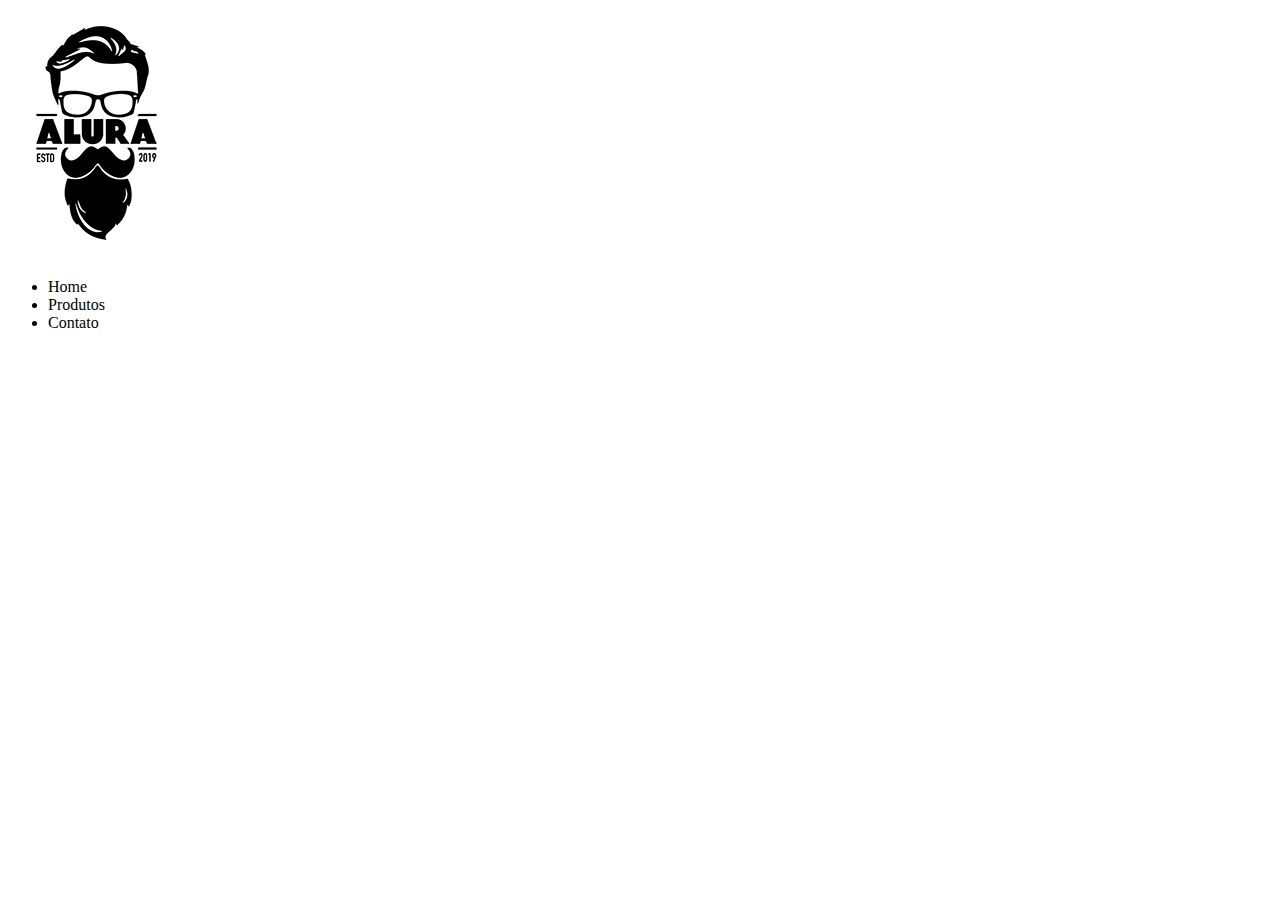
==== Produtos.html @ d58548d8 "Add files via upload" ====
<!DOCTYPE html>
<html>
    <head>
        <meta charset="UTF-8" />
        <title> Produtos - Barbearia Alura </title>
        <link rel="stylesheet" href="Produtos.css" />
    </head>
    <body>
        <header>
            <img src="logo.png" />

            <ul>
                <li>Home</li>
                <li>Produtos</li>
                <li>Contato</li>
            </ul>
        </header>
    </body>
</html>
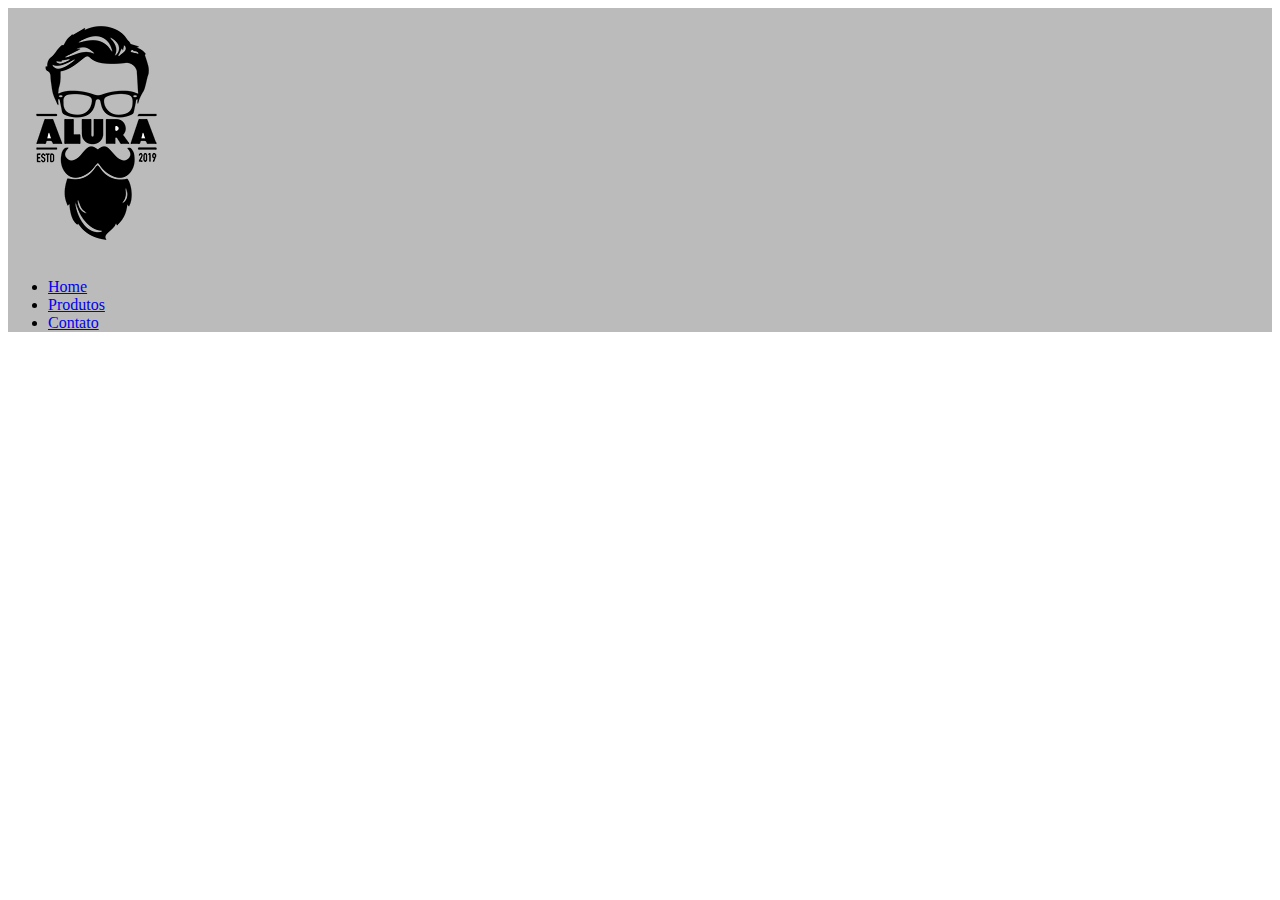
==== commit e199a371: "Add files via upload" ====
--- a/Produtos.html
+++ b/Produtos.html
@@ -10,10 +10,10 @@
             <img src="logo.png" />
 
             <ul>
-                <li>Home</li>
-                <li>Produtos</li>
-                <li>Contato</li>
+                <li><a href="index.html">Home</a></li>
+                <li><a href="Produtos.html">Produtos</a></li>
+                <li><a href="contato.html">Contato</a></li>
             </ul>
         </header>
     </body>
-</html>+</html> --- a/Produtos.css
+++ b/Produtos.css
@@ -0,0 +1,3 @@
+header{
+    background: #BBBBBB;
+}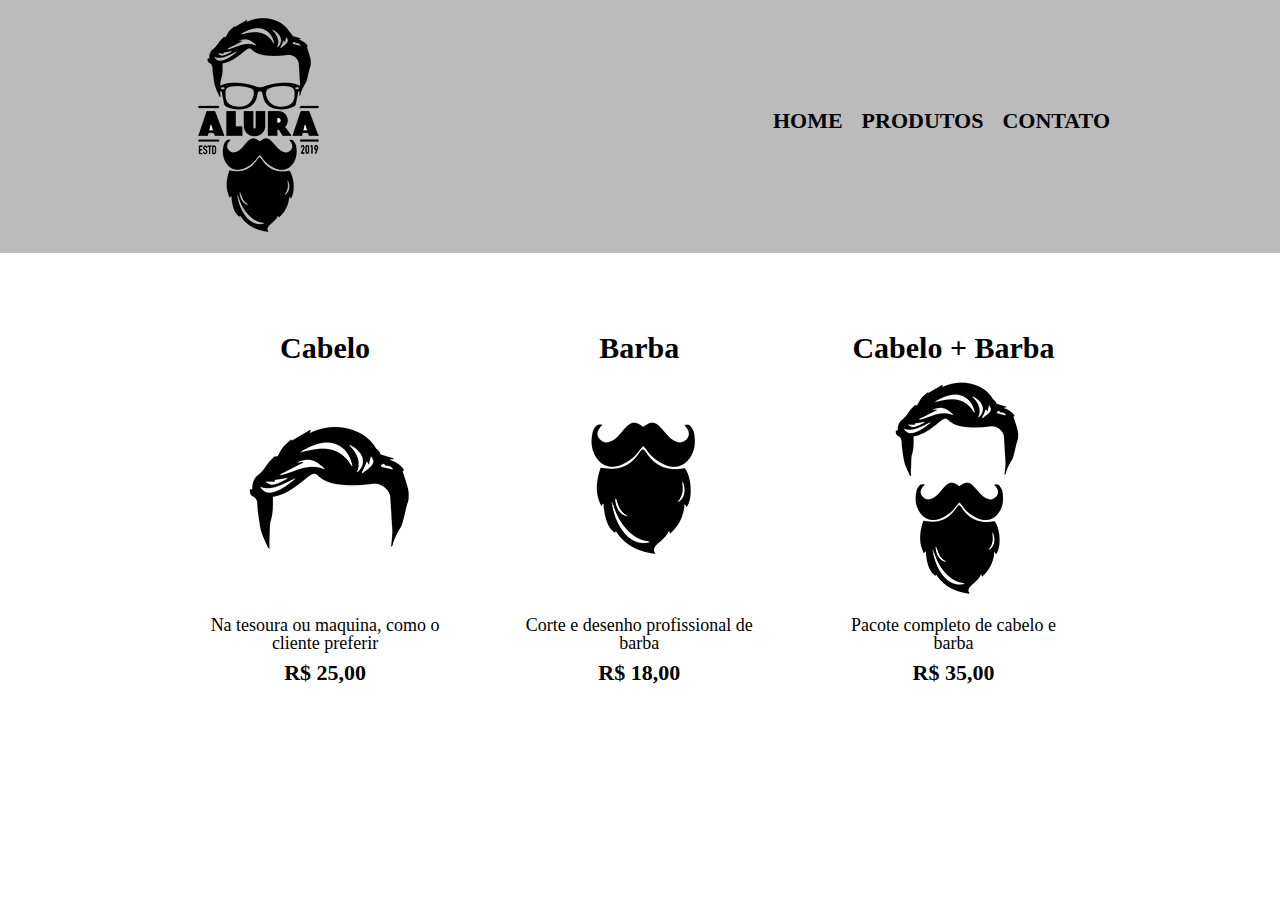
==== commit d3ac80a1: "Add files via upload" ====
--- a/Produtos.html
+++ b/Produtos.html
@@ -3,17 +3,47 @@
     <head>
         <meta charset="UTF-8" />
         <title> Produtos - Barbearia Alura </title>
+        <link rel="stylesheet" href="reset.css">
         <link rel="stylesheet" href="Produtos.css" />
     </head>
     <body>
+
         <header>
-            <img src="logo.png" />
+            <div class="caixa">
+                <img src="logo.png" />
 
-            <ul>
-                <li><a href="index.html">Home</a></li>
-                <li><a href="Produtos.html">Produtos</a></li>
-                <li><a href="contato.html">Contato</a></li>
+                <nav>
+                    <ul>
+                        <li><a href="index.html">Home</a></li>
+                        <li><a href="Produtos.html">Produtos</a></li>
+                        <li><a href="contato.html">Contato</a></li>
+                    </ul>
+                </nav>
+            </div>
+        </header>
+
+        <main>
+            <ul class="produtos">
+                <li>
+                    <h2>Cabelo</h2>
+                    <img src="cabelo.jpg">
+                    <p class="produto-descricao" >Na tesoura ou maquina, como o cliente preferir</p>
+                    <p class="produto-preco" >R$ 25,00</p>
+                </li>
+                <li>
+                    <h2>Barba</h2>
+                    <img src="barba.jpg">
+                    <p class="produto-descricao" >Corte e desenho profissional de barba</p>
+                    <p class="produto-preco" >R$ 18,00</p>
+                </li>
+                <li>
+                    <h2>Cabelo + Barba</h2>
+                    <img src="cabelo+barba.jpg">
+                    <p class="produto-descricao" >Pacote completo de cabelo e barba</p>
+                    <p class="produto-preco" >R$ 35,00 </p>
+                </li>
             </ul>
-        </header>
+        </main>
+
     </body>
 </html> --- a/Produtos.css
+++ b/Produtos.css
@@ -1,3 +1,57 @@
-header{
+header {
     background: #BBBBBB;
-}+}
+
+.caixa {
+    position: relative;
+    width: 940px;
+    margin: 0 auto;
+}
+
+nav {
+    position: absolute;
+    top:  110px;
+    right: 0;
+}
+
+nav li {
+    display: inline;
+    margin: 0 0 0 15px;
+}
+nav a {
+    text-transform: uppercase;
+    color: #000000;
+    font-weight: bold;
+    font-size: 22px;
+    text-decoration: none;
+}
+.produtos {
+    width: 940px;
+    margin: 0 auto;
+    padding: 50px 0;
+}
+
+.produtos li {
+    display: inline-block;
+    text-align: center;
+    width: 30%;
+    vertical-align: top;
+    margin: 0 1.5%;
+    padding: 30px 20px;
+    box-sizing: border-box;
+}    
+
+.produtos h2 {
+    font-size: 30px;
+    font-weight: bold;
+}
+
+.produto-descricao {
+    font-size: 18px;
+}
+
+.produto-preco {
+     font-size: 22px;
+     font-weight: bold;
+     margin-top: 10px;
+} 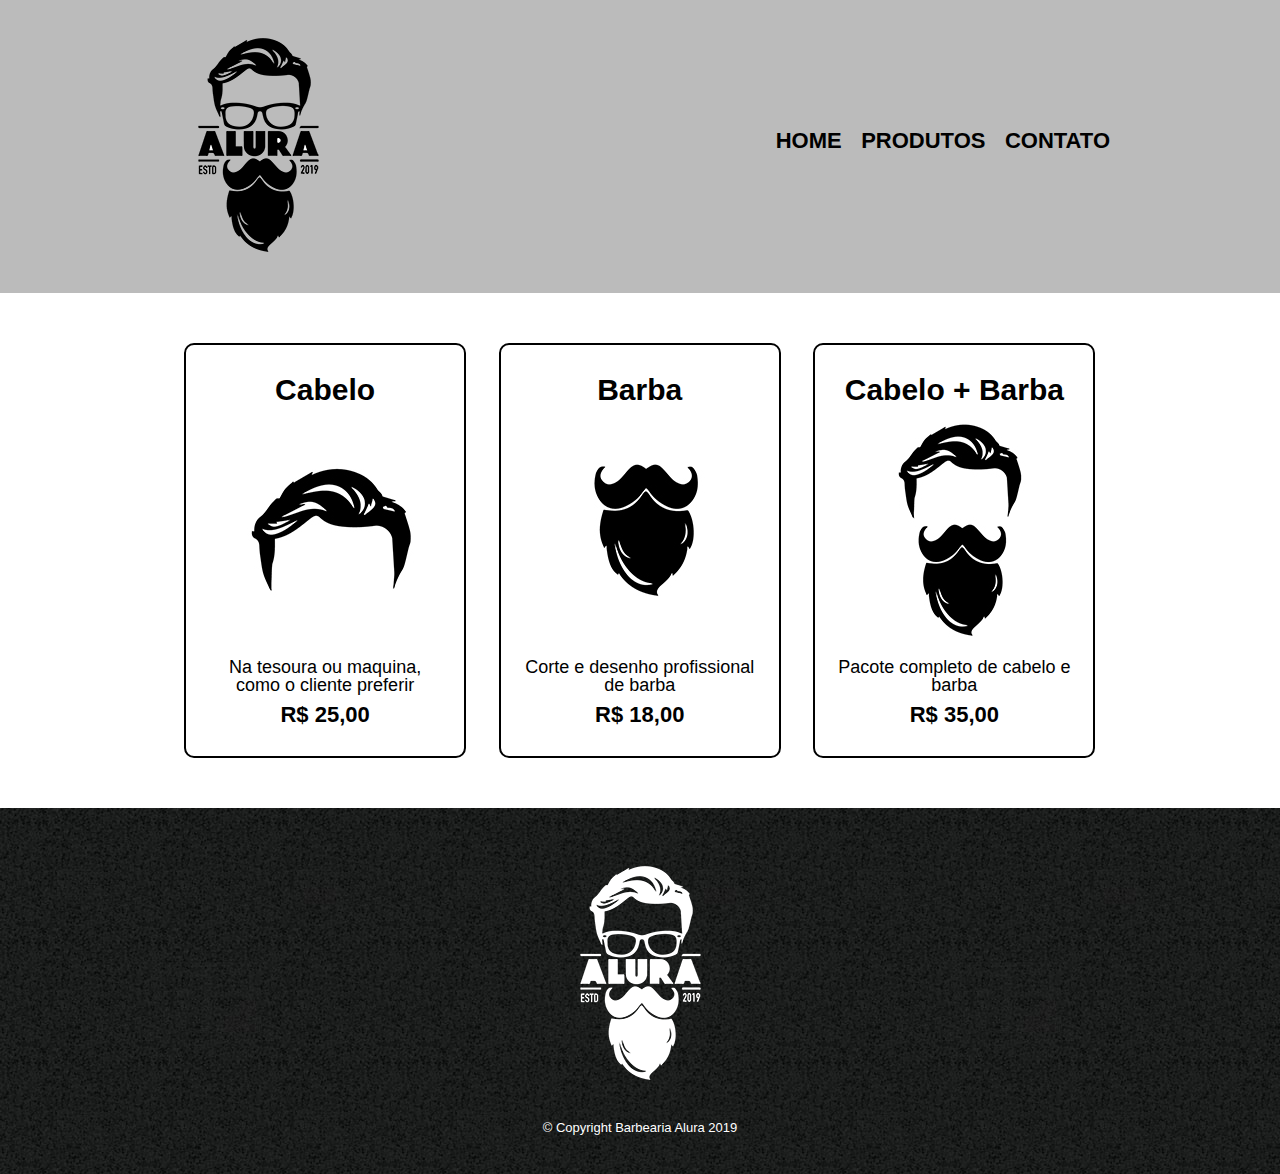
==== commit 40628db2: "Add files via upload" ====
--- a/Produtos.html
+++ b/Produtos.html
@@ -4,7 +4,7 @@
         <meta charset="UTF-8" />
         <title> Produtos - Barbearia Alura </title>
         <link rel="stylesheet" href="reset.css">
-        <link rel="stylesheet" href="Produtos.css" />
+        <link rel="stylesheet" href="style.css" />
     </head>
     <body>
 
@@ -45,5 +45,10 @@
             </ul>
         </main>
 
+        <footer>
+            <img src="logo-branco.png">
+            <p class="Copyright">&copy; Copyright Barbearia Alura 2019</p>
+        </footer>
+
     </body>
 </html> --- a/style.css
+++ b/style.css
@@ -0,0 +1,184 @@
+body {
+    font-family: 'Montserrat', sans-serif;
+}
+
+header {
+    background: #BBBBBB;
+    padding: 20px 0;
+}
+
+.caixa {
+    position: relative;
+    width: 940px;
+    margin: 0 auto;
+}
+
+nav {
+    position: absolute;
+    top:  110px;
+    right: 0;
+}
+
+nav li {
+    display: inline;
+    margin: 0 0 0 15px;
+}
+nav a {
+    text-transform: uppercase;
+    color: #000000;
+    font-weight: bold;
+    font-size: 22px;
+    text-decoration: none;
+}
+
+nav a:hover {
+    color: #C78C19;
+    text-decoration: underline
+}
+
+.produtos {
+    width: 940px;
+    margin: 0 auto;
+    padding: 50px 0;
+}
+
+.produtos li {
+    display: inline-block;
+    text-align: center;
+    width: 30%;
+    vertical-align: top;
+    margin: 0 1.5%;
+    padding: 30px 20px;
+    box-sizing: border-box;
+    border: 2px solid #000000;
+    border-radius: 10px; 
+}    
+
+.produtos li:hover {
+    border-color: #C78C19;
+}
+
+.produtos li:active {
+    border-color: #088C19 ;
+}
+
+.produtos li:hover h2 {
+    font-size: 34px;
+}
+
+.produtos h2 {
+    font-size: 30px;
+    font-weight: bold;
+}
+
+.produto-descricao {
+    font-size: 18px;
+}
+
+.produto-preco {
+     font-size: 22px;
+     font-weight: bold;
+     margin-top: 10px
+} 
+ 
+footer {
+    text-align: center;
+    background:url(bg.jpg) ;
+    padding: 40px 0;
+}
+
+.Copyright {
+    color: #FFFFFF;
+    font-size: 13px;
+    margin: 20px 0 0;
+}
+
+main {
+    width: 940px;
+    margin: 0 auto;
+}
+
+form {
+    margin: 40px 0;
+}
+
+form label, form legend {
+    display: block;
+    font-size: 20px;
+    margin: 0 0 10px;
+}
+
+.input-padrao {
+    display: block;
+    margin: 0 0 20px;
+    padding: 10px 25px;
+    width: 50%;
+}
+
+.checkbox {
+    margin: 20px 0;
+}
+
+.enviar {
+    width: 40%;
+    padding: 15px 0;
+    background: orange;
+    color: white;
+    font-weight: bold;
+    font-size: 18px;
+    border: none;
+    border-radius: 5px;
+    transition: 1s all;
+    cursor: pointer;
+}
+ 
+.enviar:hover {
+    background: darkorange;
+    transform: scale(1.2);
+}
+
+thead {
+    background: #555555;
+    color: white;
+    font-weight: bold;
+}
+
+td, th {
+    border: 1px solid #000000;
+    padding: 8px 15px;
+}
+
+/*css da pagina inicial*/
+
+.banner {
+    width: 100%;
+}
+
+.titulo-principal {
+    text-align: center;
+    font-size: 2em;
+    font-size: 0 0 1em;
+    clear: left;
+}
+
+.principal p {
+    margin: 0 0 1em;
+}
+
+.principal strong {
+    font-weight: bold;
+}
+
+.principal em {
+    font-style: italic;
+}
+
+.utensilios {
+    width: 120px;
+    float: left;
+    margin: 0 20px 20px 0;
+}
+
+.imagenbeneficios {
+    width: 60%;
+}